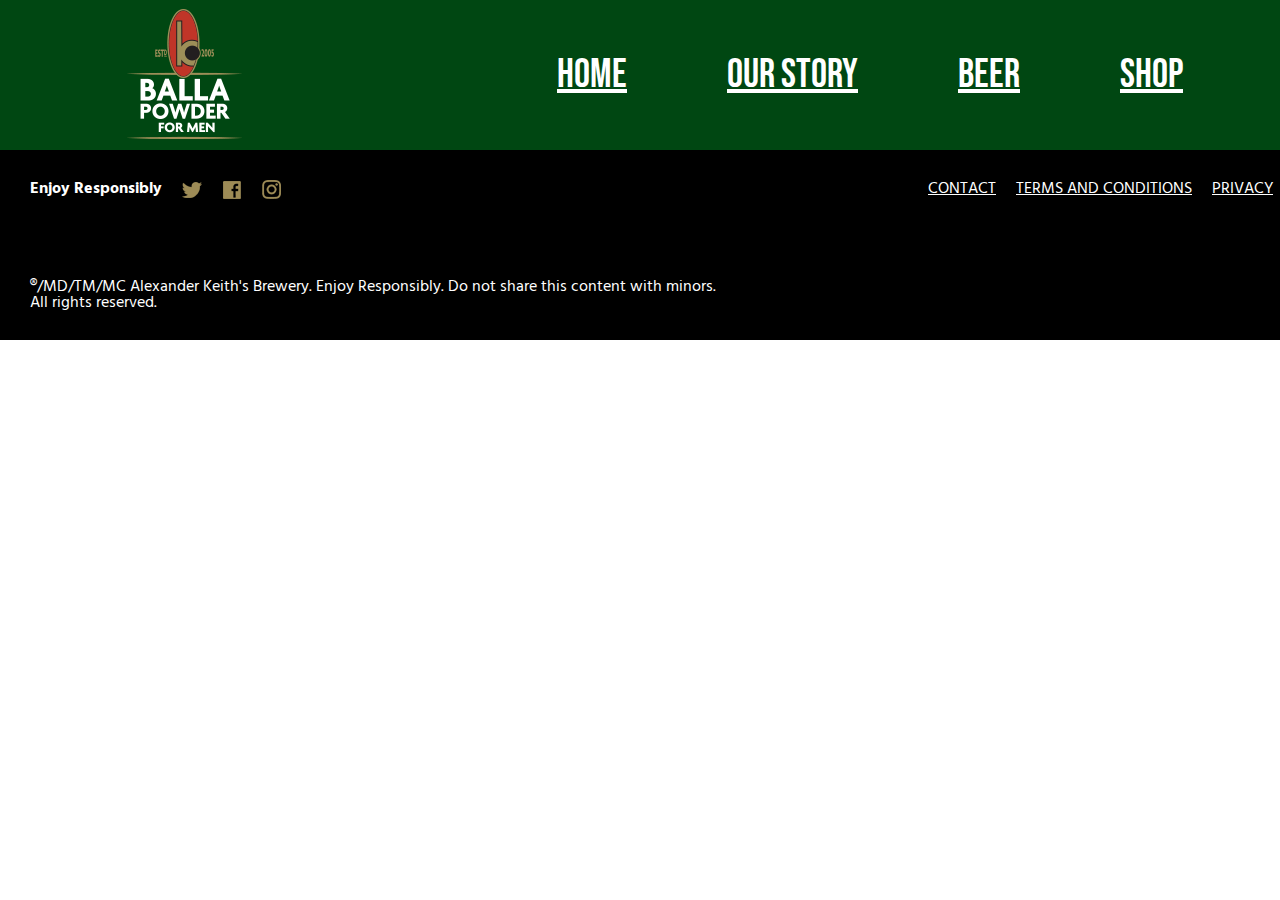
==== about.html @ 5c606fe0 "Made base html and common header/footer elements across all 5 pages, some images added" ====
<!DOCTYPE html>
<html lang="en">
<head>
  <meta charset="UTF-8">
  <meta name="viewport" content="width=device-width, initial-scale=1.0">
  <meta http-equiv="X-UA-Compatible" content="ie=edge">
  <link rel="stylesheet" href="css/reset.css">

  <link rel="preconnect" href="https://fonts.gstatic.com">
  <link href="https://fonts.googleapis.com/css2?family=Bebas+Neue&family=Hind+Siliguri:wght@400;500;600&display=swap" rel="stylesheet">

  <link rel="stylesheet" href="css/main.css">
  <title>Our Story - Bálla Powder</title>
</head>
<body>
  <main id="sitecontainer">
    <header id="mainheader">
      <h2 class="hidden">Main Header</h2>
      <div id="headlogo">
        <img src="images/logo_web_130px.png" alt="Bálla Powder For Men logo">
      </div>
      <nav id="navbox">
        <h2 class="hidden">Navigation</h2>
        <ul id="headnav">
          <li class="menubuttons"><a href="index.html">HOME</a></li>
          <li class="menubuttons"><a href="about.html">OUR STORY</a></li>
          <li class="menubuttons"><a href="beer.html">BEER</a></li>
          <li class="menubuttons"><a href="shop.html">SHOP</a></li>
          <li class="menubuttons"><a href="contact.html">CONTACT</a></li>
        </ul>
      </nav>
    </header>

    <footer id="mainfooter">
      <h2 class="hidden">Footer</h2>

      <div id="leftfooter">
        <div id="socialsbox">
          <p id="responsibility">Enjoy Responsibly</p>
          <a href="" class="socialbutton"><img src="images/socials/twitter.png" alt="twitter logo"></a>
          <a href="" class="socialbutton"><img src="images/socials/facebook.png" alt="facebook logo"></a>
          <a href="" class="socialbutton"><img src="images/socials/instagram.png" alt="instagram logo"></a>
        </div>
        <div id="copyrightbox">
          <p>®/MD/TM/MC Alexander Keith's Brewery. Enjoy Responsibly. Do not share this content with minors. <br> All rights reserved.</p>
        </div>
      </div>

      <div id="rightfooter">
        <nav>
          <ul id="footnav">
            <li class="footbuttons"><a href="contact.html">CONTACT</a></li>
            <li class="footbuttons"><a href="terms.html">TERMS AND CONDITIONS</a></li>
            <li class="footbuttons"><a href="privacy.html">PRIVACY</a></li>
            <li class="footbuttons"><a href="settings.html">COOKIES AND SETTINGS</a></li>
          </ul>
        </nav>
        <div id="signature">
          <img src="images/signature.png" alt="Signature of Balla CEO Jamie Webster">
        </div>
      </div>

    </footer>
  </main>
  <script src="js/main.js"></script>
</body>
</html>
---- css/main.css ----
@charset "UTF-8";

.hidden {
  display: none;
}

/*font-family: 'Bebas Neue', cursive;
font-family: 'Hind Siliguri', sans-serif;
Green: #004712
Gold: #9d8b56
Beige: #e3e6c7*/

a:link {
  color: #fff;
}
a:visited {
  color: #fff;
}
a:hover {
  color: #9d8b56;
}

#sitecontainer {
  margin: auto;
  width: 1500px;
  background-color: #e3e6c7;
  display: flex;
  flex-direction: column;
  justify-content: center;
}

#mainheader {
  height: 150px;
  background-color: #004712;
  width: 1500px;
  display: flex;
  flex-direction: row;
  align-items: center;
  justify-content: space-between;
}

#headlogo {
  margin: 10px 0 10px 120px;
}

#navbox {
}
#headnav {
  display: flex;
  flex-direction: row;
  justify-content: center;
  margin-right: 60px;
}
.menubuttons {
  color: #fff;
  font-family: 'Bebas Neue', cursive;
  font-size: 40px;
  margin: 50px;
}

#mainfooter {
  height: 150px;
  display: flex;
  flex-direction: row;
  justify-content: space-between;
  background-color: #000;
  padding: 20px;
}

#leftfooter {
  display: flex;
  flex-direction: column;
  justify-content: space-between;
}
#responsibility {
  color: #fff;
  font-family: 'Hind Siliguri', sans-serif;
  font-size: 16px;
  margin: 10px;
  font-weight: bold;
}
#socialsbox {
  display: flex;
  flex-direction: row;
}
.socialbutton {
  margin: 10px;
}
#copyrightbox {
  color: #fff;
  font-family: 'Hind Siliguri', sans-serif;
  font-size: 16px;
  margin: 10px;
}

#rightfooter {
  display: flex;
  flex-direction: column;
  justify-content: space-between;
  align-items: flex-end;
  margin-right: 10px;
}
#footnav {
  display: flex;
  flex-direction: row;
}
.footbuttons {
  color: #fff;
  font-family: 'Hind Siliguri', sans-serif;
  font-size: 16px;
  margin: 10px;
}
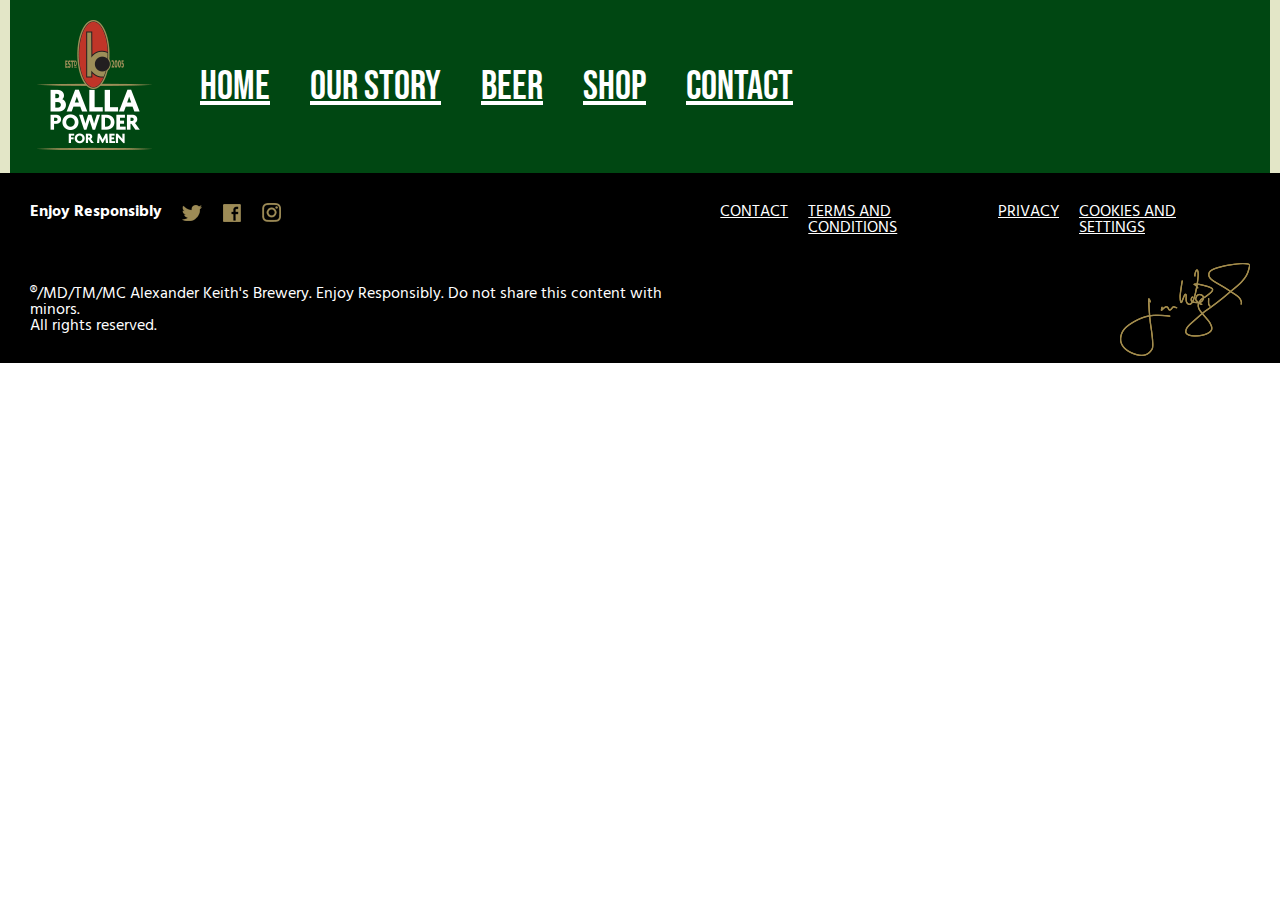
==== commit 5504897f: "responsive menu added" ====
--- a/about.html
+++ b/about.html
@@ -21,13 +21,16 @@
       </div>
       <nav id="navbox">
         <h2 class="hidden">Navigation</h2>
-        <ul id="headnav">
-          <li class="menubuttons"><a href="index.html">HOME</a></li>
-          <li class="menubuttons"><a href="about.html">OUR STORY</a></li>
-          <li class="menubuttons"><a href="beer.html">BEER</a></li>
-          <li class="menubuttons"><a href="shop.html">SHOP</a></li>
-          <li class="menubuttons"><a href="contact.html">CONTACT</a></li>
-        </ul>
+        <img id="burgerbutton" src="images/burger.svg" alt="Menu Button">
+          <div id="burgercontainer">
+            <ul id="headnav">
+              <li class="menubuttons"><a href="index.html">HOME</a></li>
+              <li class="menubuttons"><a href="about.html">OUR STORY</a></li>
+              <li class="menubuttons"><a href="beer.html">BEER</a></li>
+              <li class="menubuttons"><a href="shop.html">SHOP</a></li>
+              <li class="menubuttons"><a href="contact.html">CONTACT</a></li>
+            </ul>
+          </div>
       </nav>
     </header>
 
--- a/css/main.css
+++ b/css/main.css
@@ -9,6 +9,9 @@
 Green: #004712
 Gold: #9d8b56
 Beige: #e3e6c7*/
+p {
+  font-family: 'Hind Siliguri', sans-serif;
+}
 
 a:link {
   color: #fff;
@@ -20,44 +23,114 @@
   color: #9d8b56;
 }
 
+h3 {
+  color: #004712;
+  font-family: 'Bebas Neue', cursive;
+  font-size: 100px;
+  margin: 20px;
+  text-align: center;
+}
+h4 {
+  color: #004712;
+  font-family: 'Bebas Neue', cursive;
+  font-size: 70px;
+  margin: 20px;
+  text-align: center;
+}
 #sitecontainer {
-  margin: auto;
-  width: 1500px;
+  margin: 0px auto;
+  max-width: 1500px;
   background-color: #e3e6c7;
   display: flex;
   flex-direction: column;
   justify-content: center;
 }
 
+/* HEADER ------------------------------------------------------------- */
 #mainheader {
-  height: 150px;
+  margin-left: 10px;
+  margin-right: 10px;
   background-color: #004712;
-  width: 1500px;
-  display: flex;
-  flex-direction: row;
-  align-items: center;
-  justify-content: space-between;
+  display: flex;
+  flex-direction: column;
+  align-items: center;
 }
 
 #headlogo {
-  margin: 10px 0 10px 120px;
+  margin: 0px auto;
+}
+
+#burgercontainer {
+  display: none;
+  margin-top: 20px;
+}
+#burgercontainer.slideToggle {
+  display: block;
+  animation: menuslide 1s ease-in forwards;
+}
+
+#burgerbutton {
+  margin: 20px;
+  width: 30px;
+  height: 30px;
+  transition: all 400ms ease;
+}
+#burgerbutton.expanded {
+  -webkit-transform: rotate(90deg);
+  -ms-transform: rotate(90deg);
+  transform: rotate(90deg);
+}
+
+@keyframes menuslide {
+
 }
 
 #navbox {
 }
 #headnav {
-  display: flex;
-  flex-direction: row;
-  justify-content: center;
-  margin-right: 60px;
+  flex-direction: column;
+  text-align: center;
 }
 .menubuttons {
   color: #fff;
   font-family: 'Bebas Neue', cursive;
-  font-size: 40px;
-  margin: 50px;
-}
-
+  font-size: 50px;
+  margin-bottom: 1.5em;
+}
+
+/* Tablet Size */
+@media screen and (min-width: 768px) {
+  #mainheader {
+    display: flex;
+    flex-direction: row;
+  }
+  #headlogo {
+    margin: 20px;
+    display: inline;
+  }
+  #burgerbutton {display: none;}
+  #burgercontainer {
+    display: flex;
+    margin: 0;
+  }
+  #headnav {
+    display: flex;
+    flex-direction: row;
+    justify-content: space-between;
+  }
+  .menubuttons {
+    font-size: 30px;
+    margin: 20px;
+  }
+}
+
+/* Desktop Size */
+@media screen and (min-width: 1140px) {
+  .menubuttons {
+    font-size: 40px;
+  }
+}
+/* FOOTER ------------------------------------------------------- */
 #mainfooter {
   height: 150px;
   display: flex;
@@ -110,3 +183,68 @@
   font-size: 16px;
   margin: 10px;
 }
+
+
+
+
+/*-- INDEX --*/
+#promospace {
+  display: flex;
+  flex-direction: column;
+  align-items: center;
+}
+#floatbox {
+  display: flex;
+  flex-direction: column;
+  justify-content: center;
+  align-items: center;
+  position: absolute;
+  top: 700px;
+  left: 360px;
+}
+#promotext {
+  color: #fff;
+  font-size: 20px;
+  width: 800px;
+  text-align: center;
+}
+#shopbutton {
+  width: 150px;
+  height: 35px;
+  background-color: #004712;
+  border: 5px;
+  border-color: #9d8b56;
+  border-radius: 10px;
+  display: flex;
+  align-items: center;
+  justify-content: center;
+  margin: 30px;
+}
+.buttontext {
+  font-family: 'Hind Siliguri', sans-serif;
+  font-size: 20px;
+  color: #fff;
+}
+
+#aboutusbrief {
+  display: flex;
+  flex-direction: column;
+  align-items: center;
+}
+#abouttext {
+  text-align: center;
+  font-size: 16px;
+  width: 960px;
+}
+#aboutbutton {
+  width: 150px;
+  height: 35px;
+  background-color: #9d8b56;
+  border: 5px;
+  border-color: #004712;
+  border-radius: 10px;
+  display: flex;
+  align-items: center;
+  justify-content: center;
+  margin: 30px;
+}
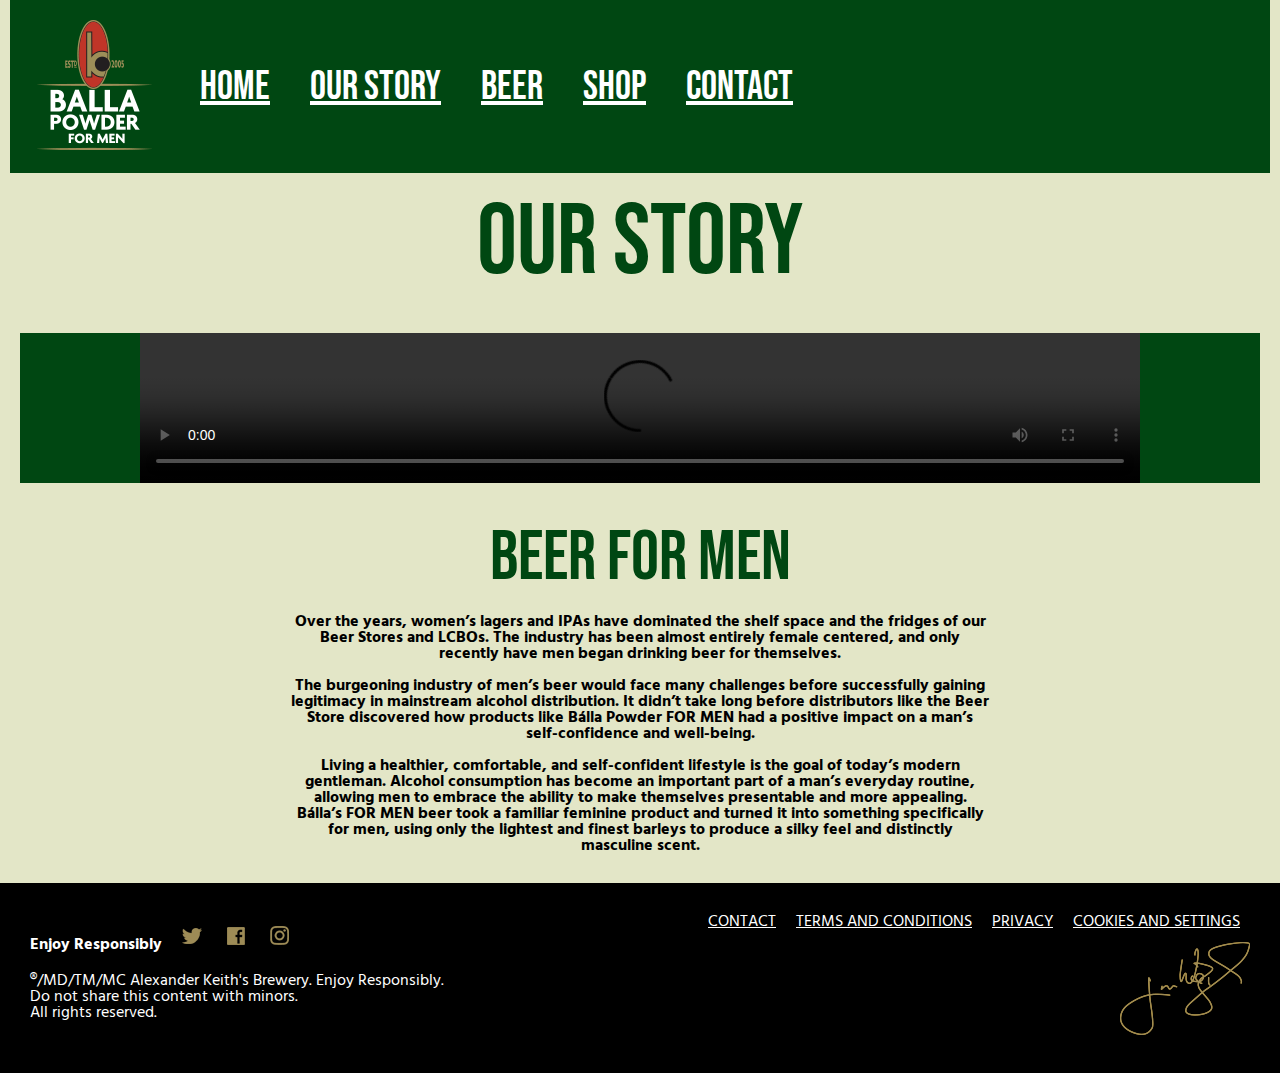
==== commit 4b837eee: "responsiveness for about page and contact updated" ====
--- a/about.html
+++ b/about.html
@@ -34,21 +34,38 @@
       </nav>
     </header>
 
+    <h2 class="hidden">About Us</h2>
+      <h3 id="pagelabel">Our Story</h3>
+
+    <section id="videosection">
+      <video src="assets/video/willems_edward_fip_infomercial.mp4" class="infomercial" controls>
+      </video>
+    </section>
+    <section id="balladescrip">
+      <h4>Beer for Men</h4>
+      <p class="masculinedescrip">Over the years, women’s lagers and IPAs have dominated the shelf space and the fridges of our Beer Stores and LCBOs. The industry has been almost entirely female centered, and only recently have men began drinking beer for themselves.
+      <br><br>The burgeoning industry of men’s beer would face many challenges before successfully gaining legitimacy in mainstream alcohol distribution. It didn’t take long before distributors like the Beer Store discovered how products like Bálla Powder FOR MEN had a positive impact on a man’s self-confidence and well-being.
+      <br><br>Living a healthier, comfortable, and self-confident lifestyle is the goal of today’s modern gentleman. Alcohol consumption has become an important part of a man’s everyday routine, allowing men to embrace the ability to make themselves presentable and more appealing. Bálla’s FOR MEN beer took a familiar feminine product and turned it into something specifically for men, using only the lightest and finest barleys to produce a silky feel and distinctly masculine scent.
+</p>
+    </section>
+    <div id="aboutpic"></div>
+
     <footer id="mainfooter">
       <h2 class="hidden">Footer</h2>
 
       <div id="leftfooter">
         <div id="socialsbox">
           <p id="responsibility">Enjoy Responsibly</p>
-          <a href="" class="socialbutton"><img src="images/socials/twitter.png" alt="twitter logo"></a>
-          <a href="" class="socialbutton"><img src="images/socials/facebook.png" alt="facebook logo"></a>
-          <a href="" class="socialbutton"><img src="images/socials/instagram.png" alt="instagram logo"></a>
+          <div>
+            <a href="#" class="socialbutton"><img src="images/socials/twitter.png" alt="twitter logo"></a>
+            <a href="#" class="socialbutton"><img src="images/socials/facebook.png" alt="facebook logo"></a>
+            <a href="#" class="socialbutton"><img src="images/socials/instagram.png" alt="instagram logo"></a>
+          </div>
         </div>
         <div id="copyrightbox">
           <p>®/MD/TM/MC Alexander Keith's Brewery. Enjoy Responsibly. Do not share this content with minors. <br> All rights reserved.</p>
         </div>
       </div>
-
       <div id="rightfooter">
         <nav>
           <ul id="footnav">
@@ -62,7 +79,7 @@
           <img src="images/signature.png" alt="Signature of Balla CEO Jamie Webster">
         </div>
       </div>
-
+            <div class="hidden okay sendbutton thanksbox closebutton"></div>
     </footer>
   </main>
   <script src="js/main.js"></script>
--- a/css/main.css
+++ b/css/main.css
@@ -33,9 +33,10 @@
 h4 {
   color: #004712;
   font-family: 'Bebas Neue', cursive;
-  font-size: 70px;
-  margin: 20px;
-  text-align: center;
+  font-size: 40px;
+  margin: 20px;
+  text-align: center;
+  max-width: 450px
 }
 #sitecontainer {
   margin: 0px auto;
@@ -44,6 +45,7 @@
   display: flex;
   flex-direction: column;
   justify-content: center;
+  overflow: hidden;
 }
 
 /* HEADER ------------------------------------------------------------- */
@@ -58,6 +60,7 @@
 
 #headlogo {
   margin: 0px auto;
+  margin-top: 20px;
 }
 
 #burgercontainer {
@@ -97,8 +100,70 @@
   font-size: 50px;
   margin-bottom: 1.5em;
 }
-
-/* Tablet Size */
+#pagelabel {
+  font-size: 70px;
+}
+
+/* FOOTER ------------------------------------------------------- */
+#mainfooter {
+  height: 150px;
+  display: flex;
+  flex-direction: row;
+  justify-content: space-between;
+  background-color: #000;
+  padding: 20px;
+}
+
+#leftfooter {
+  display: flex;
+  flex-direction: column;
+  justify-content: center;
+  color: #fff;
+  font-family: 'Hind Siliguri', sans-serif;
+  font-size: 16px;
+}
+#responsibility {
+  font-weight: bold;
+  margin: 10px;
+}
+#socialsbox {
+  display: flex;
+  flex-direction: column;
+}
+.socialbutton {
+  margin: 10px;
+}
+#copyrightbox {
+  max-width: 300px;
+  margin: 10px;
+}
+#copyrightbox p {
+  font-size: 11px;
+}
+
+#rightfooter {
+  display: flex;
+  flex-direction: column;
+  justify-content: space-between;
+  align-items: flex-end;
+  margin-right: 10px;
+}
+#footnav {
+  display: flex;
+  flex-direction: row;
+  max-width: 300px;
+}
+.footbuttons {
+  color: #fff;
+  font-family: 'Hind Siliguri', sans-serif;
+  font-size: 12px;
+  margin: 10px;
+}
+#signature {
+  margin-top: -15px;
+}
+
+/* Tablet Size -----------------------------------------*/
 @media screen and (min-width: 768px) {
   #mainheader {
     display: flex;
@@ -122,103 +187,89 @@
     font-size: 30px;
     margin: 20px;
   }
-}
-
-/* Desktop Size */
+  #socialsbox {
+    flex-direction: row;
+  }
+  #copyrightbox p {
+    font-size: 16px;
+  }
+  #footnav {
+    max-width: 450px;
+  }
+  h4 {
+    max-width: 700px;
+  }
+}
+
+/* Desktop Size ------------------------------------ */
 @media screen and (min-width: 1140px) {
   .menubuttons {
     font-size: 40px;
-  }
-}
-/* FOOTER ------------------------------------------------------- */
-#mainfooter {
-  height: 150px;
-  display: flex;
-  flex-direction: row;
-  justify-content: space-between;
-  background-color: #000;
-  padding: 20px;
-}
-
-#leftfooter {
-  display: flex;
-  flex-direction: column;
-  justify-content: space-between;
-}
-#responsibility {
-  color: #fff;
-  font-family: 'Hind Siliguri', sans-serif;
-  font-size: 16px;
-  margin: 10px;
-  font-weight: bold;
-}
-#socialsbox {
-  display: flex;
-  flex-direction: row;
-}
-.socialbutton {
-  margin: 10px;
-}
-#copyrightbox {
-  color: #fff;
-  font-family: 'Hind Siliguri', sans-serif;
-  font-size: 16px;
-  margin: 10px;
-}
-
-#rightfooter {
-  display: flex;
-  flex-direction: column;
-  justify-content: space-between;
-  align-items: flex-end;
-  margin-right: 10px;
-}
-#footnav {
-  display: flex;
-  flex-direction: row;
-}
-.footbuttons {
-  color: #fff;
-  font-family: 'Hind Siliguri', sans-serif;
-  font-size: 16px;
-  margin: 10px;
-}
-
-
-
-
-/*-- INDEX --*/
+    justify-content: space-between;
+  }
+  .footbuttons {
+    font-size: 16px;
+    margin: 10px;
+  }
+  #footnav {
+    max-width: none;
+  }
+  #copyrightbox {
+    max-width: 420px;
+  }
+  #pagelabel {
+    font-size: 100px;
+  }
+  h4 {
+    font-size: 70px;
+    max-width: 1100px;
+  }
+}
+
+
+/*-- INDEX -------------------------------------------------------------------------*/
 #promospace {
   display: flex;
   flex-direction: column;
   align-items: center;
 }
+.promoimage {
+  width: 700px;
+  height: 285px;
+  background-image: url(../images/cappile_banner_700.jpg);
+  background-repeat: no-repeat;
+	background-position: center;
+}
 #floatbox {
   display: flex;
   flex-direction: column;
   justify-content: center;
   align-items: center;
-  position: absolute;
-  top: 700px;
-  left: 360px;
+  position: relative;
+  top: 140px;
 }
 #promotext {
   color: #fff;
-  font-size: 20px;
-  width: 800px;
-  text-align: center;
+  font-size: 15px;
+  text-align: center;
+  padding: 10px;
+  background-color: rgba(0, 0, 0, 0.6);
+  width: 400px;
+  border-radius: 30px;
 }
 #shopbutton {
   width: 150px;
   height: 35px;
   background-color: #004712;
-  border: 5px;
-  border-color: #9d8b56;
+  border: 3px solid #9d8b56;
   border-radius: 10px;
   display: flex;
   align-items: center;
   justify-content: center;
-  margin: 30px;
+  margin: 10px;
+}
+#shopbutton:hover {
+  background-color: #9d8b56;
 }
 .buttontext {
   font-family: 'Hind Siliguri', sans-serif;
@@ -233,18 +284,409 @@
 }
 #abouttext {
   text-align: center;
-  font-size: 16px;
-  width: 960px;
+  font-size: 15px;
+  width: 400px;
 }
 #aboutbutton {
   width: 150px;
   height: 35px;
   background-color: #9d8b56;
-  border: 5px;
-  border-color: #004712;
+  border: 3px solid #004712;
   border-radius: 10px;
   display: flex;
   align-items: center;
   justify-content: center;
+  margin: 20px;
+}
+#aboutbutton:hover {
+  background-color: #004712;
+}
+@media screen and (min-width: 768px) {
+  .promoimage {
+      width: 1000px;
+      height: 407px;
+      background-image: url(../images/cappile_banner_1000.jpg);
+  }
+  #promotext {
+    width: 600px;
+  }
+  #floatbox {
+    top: 250px;
+  }
+  #abouttext {
+    width: 700px;
+  }
+}
+@media screen and (min-width: 1140px) {
+  .promoimage {
+      width: 1500px;
+      height: 611px;
+      background-image: url(../images/cappile_banner.jpg);
+  }
+  #promotext {
+    font-size: 20px;
+    width: 800px;
+  }
+  #floatbox {
+    top: 420px;
+  }
+  #abouttext {
+    font-size: 20px;
+    max-width: 1000px;
+  }
+}
+
+
+/* SHOP PAGE ------------------------------------------------------------------------- */
+.shopsection {
+  display: flex;
+  flex-direction: column;
+
+}
+#shopgrid {
+  margin: 0 auto;
+}
+.productbox {
+  display: flex;
+  flex-direction: row;
+}
+.productbox img {
+  border: 1px solid #9d8b56;
+  margin-bottom: 30px;
+}
+.productdescrip {
+  margin-left: 20px;
+  background-color: #fff;
+  border: 1px solid #9d8b56;
+  height: 300px;
+  display: none;
+  position: absolute;
+}
+.productdescrip h4 {
+  font-size: 30px;
+}
+.productdescrip p {
+  margin: 20px;
+  font-size: 15px;
+}
+.price {
+  color: #000;
+  font-weight: lighter;
+  text-align: right;
+  display: inline;
+}
+
+.quantitybuttons {
   margin: 30px;
 }
+.quantitybuttons button {
+  background-color: #004712;
+  color: #fff;
+  height: 30px;
+  font-family: 'Hind Siliguri', sans-serif;
+  font-weight: bold;
+  margin: 0px;
+}
+.quantitybuttons input {
+  width: 20px;
+  height: 30px;
+  margin: 0px;
+}
+
+/* Tablet size ============================================ */
+@media screen and (min-width: 768px) {
+  .productdescrip {
+    display: inline-block;
+    position: static;
+    max-width: 400px;
+  }
+  .productdescrip p {
+    font-size: 20px;
+  }
+
+}
+@media screen and (min-width: 1140px) {
+  .productdescrip {
+    max-width: 700px;
+  }
+  .productdescrip p {
+    margin: 40px;
+  }
+  .productdescrip h4 {
+    font-size: 40px;
+  }
+  .quantitybuttons button {
+    font-size: 20px;
+    height: 40px;
+  }
+}
+
+/*-- CONTACT ----------------------------------------------------------------------------*/
+#contactheader {
+  display: flex;
+  flex-direction: column;
+  align-items: center;
+  margin-bottom: 10px;
+}
+#contactbox {
+  background-image: url(../images/contactimage_700.jpg);
+  background-repeat: no-repeat;
+	background-position: center;
+  padding: 30px;
+  margin-bottom: 30px;
+}
+#contactform {
+  display: flex;
+  flex-direction: column;
+  justify-content: flex-start;
+  width: 1000px;
+}
+label {
+  font-family: 'Hind Siliguri', sans-serif;
+  font-size: 20px;
+  color: #fff;
+  margin: 15px;
+}
+input {
+  font-family: 'Hind Siliguri', sans-serif;
+  font-size: 12px;
+  width: 300px;
+  border-radius: 16px;
+  padding: 5px;
+}
+textarea {
+  font-family: 'Hind Siliguri', sans-serif;
+  font-size: 12px;
+  border-radius: 16px;
+  padding: 5px;
+  width: 300px
+}
+.sendbutton {
+  background-color: #9d8b56;
+  font-size: 20px;
+  color: #fff;
+  border-radius: 16px;
+  margin: 20px;
+  margin-bottom: 40px;
+  width: 150px;
+  padding: 10px;
+  font-family: 'Hind Siliguri', sans-serif;
+  text-align: center;
+}
+.thanksbox {
+  position: fixed;
+  top: 230px;
+  background-color: rgba(0, 0, 0, 0.8);
+  width: 300px;
+  padding: 20px;
+  border-radius: 20px;
+  border: 3px solid #9d8b56;
+}
+.okay {
+  background-color: #9d8b56;
+  border-radius: 20px;
+  padding: 10px;
+  font-family: 'Hind Siliguri', sans-serif;
+  font-size: 15px;
+}
+#thankyou {
+  font-family: 'Hind Siliguri', sans-serif;
+  font-size: 20px;
+  color: #fff;
+  margin: 15px;
+}
+@media screen and (min-width: 768px) {
+  #contactbox {
+    background-image: url(../images/contactimage_1000.jpg);
+  }
+  label {
+    font-size: 30px;
+    margin: 15px;
+  }
+  input {
+    font-size: 20px;
+    width: 400px;
+  }
+  textarea {
+    font-size: 16px;
+    width: 600px;
+  }
+  #sendbutton {
+    font-size: 30px;
+    width: 400px;
+  }
+}
+@media screen and (min-width: 1140px) {
+  #contactbox {
+    background-image: url(../images/contactimage_1500.jpg);
+  }
+  input {
+    width: 600px;
+  }
+  textarea {
+    width: auto;
+  }
+}
+
+/* BEER SECTION ======================================================= */
+#beersection {
+  display: flex;
+  flex-direction: column;
+  align-items: center;
+  margin: 0 auto;
+  margin-bottom: 40px;
+}
+#beertalk {
+  text-align: center;
+  font-weight: bold;
+  font-size: 14px;
+  max-width: 340px;
+  margin-bottom: 15px;
+}
+.beerbox {
+  margin: 10px;
+}
+.beerlink:hover {
+  cursor: pointer;
+  opacity: 75%;
+}
+
+.beeroverlay {
+  position: fixed;
+  top: 10px;
+  background-color: rgba(255, 255, 255, 0.8);
+  max-width: 340px;
+  padding: 20px;
+  border-radius: 20px;
+  border: 3px solid #9d8b56;
+  display: none;
+}
+.beerdescrip {
+  margin: 20px;
+  font-weight: bold;
+  font-family: 'Hind Siliguri', sans-serif;
+  font-size: 1.3em;
+  background-color: #fff;
+  padding: 20px;
+}
+.closebutton {
+  float: right;
+  font-size: 30px;
+  cursor: pointer;
+  padding-right: 0.6em;
+  font-family: 'Hind Siliguri', sans-serif;
+}
+.overlaylabel {
+  font-size: 40px;
+}
+.overlaypic {
+  width: 300px;
+  overflow: hidden;
+  margin: auto;
+}
+.overlaypic:hover {
+  opacity: 80%;
+}
+
+.thereitis {
+  display: grid;
+  grid-template-rows: 20px 80px auto 300px;
+}
+/* Tablet size ============================================ */
+@media screen and ( min-width: 768px ) {
+  #beertalk {
+    max-width: 500px;
+    font-size: 16px;
+  }
+  #beergrid {
+    display: grid;
+    grid-template-columns: 1fr 1fr;
+  }
+  .beeroverlay {
+    top: 20px;
+    max-width: 700px;
+  }
+  .overlaylabel {
+    font-size: 70px;
+  }
+  .thereitis {
+    display: grid;
+    grid-template-rows: 30px auto auto 350px;
+  }
+}
+@media screen and (min-width: 1140px) {
+  #beertalk {
+    max-width: 600px;
+  }
+  #beergrid {
+    display: flex;
+    flex-direction: row;
+    margin-bottom: 50px;
+  }
+  .beerlink {
+    width: 220px;
+    height: 220px;
+  }
+  .beeroverlay {
+    max-width: 1100px;
+  }
+  .overlaypic {
+    width: 500px;
+  }
+  .beerdescrip {
+    grid-row: -3;
+    grid-column: 2;
+  }
+  .thereitis {
+    display: grid;
+    grid-template-rows: 30px 110px 300px 90px;
+    grid-template-columns: 1fr 1fr;
+  }
+}
+
+/* ABOUT PAGE ======================================================================= */
+#videosection {
+  background-color: #004712;
+  margin: 20px;
+  display: flex;
+  flex-direction: column;
+  align-items: center;
+}
+.infomercial {
+  width: 400px;
+}
+#balladescrip {
+  display: flex;
+  flex-direction: column;
+  align-items: center;
+
+}
+.masculinedescrip {
+  font-family: 'Hind Siliguri', sans-serif;
+  font-size: 14px;
+  font-weight: bold;
+  margin-bottom: 30px;
+  text-align: center;
+  max-width: 400px;
+}
+#aboutpic {
+  
+}
+
+@media screen and (min-width: 768px) {
+  .infomercial {
+    width: 700px;
+  }
+  .masculinedescrip {
+    max-width: 600px;
+  }
+}
+@media screen and (min-width: 1140px) {
+  .infomercial {
+    width: 1000px;
+  }
+  .masculinedescrip {
+    font-size: 16px;
+    max-width: 700px;
+  }
+}
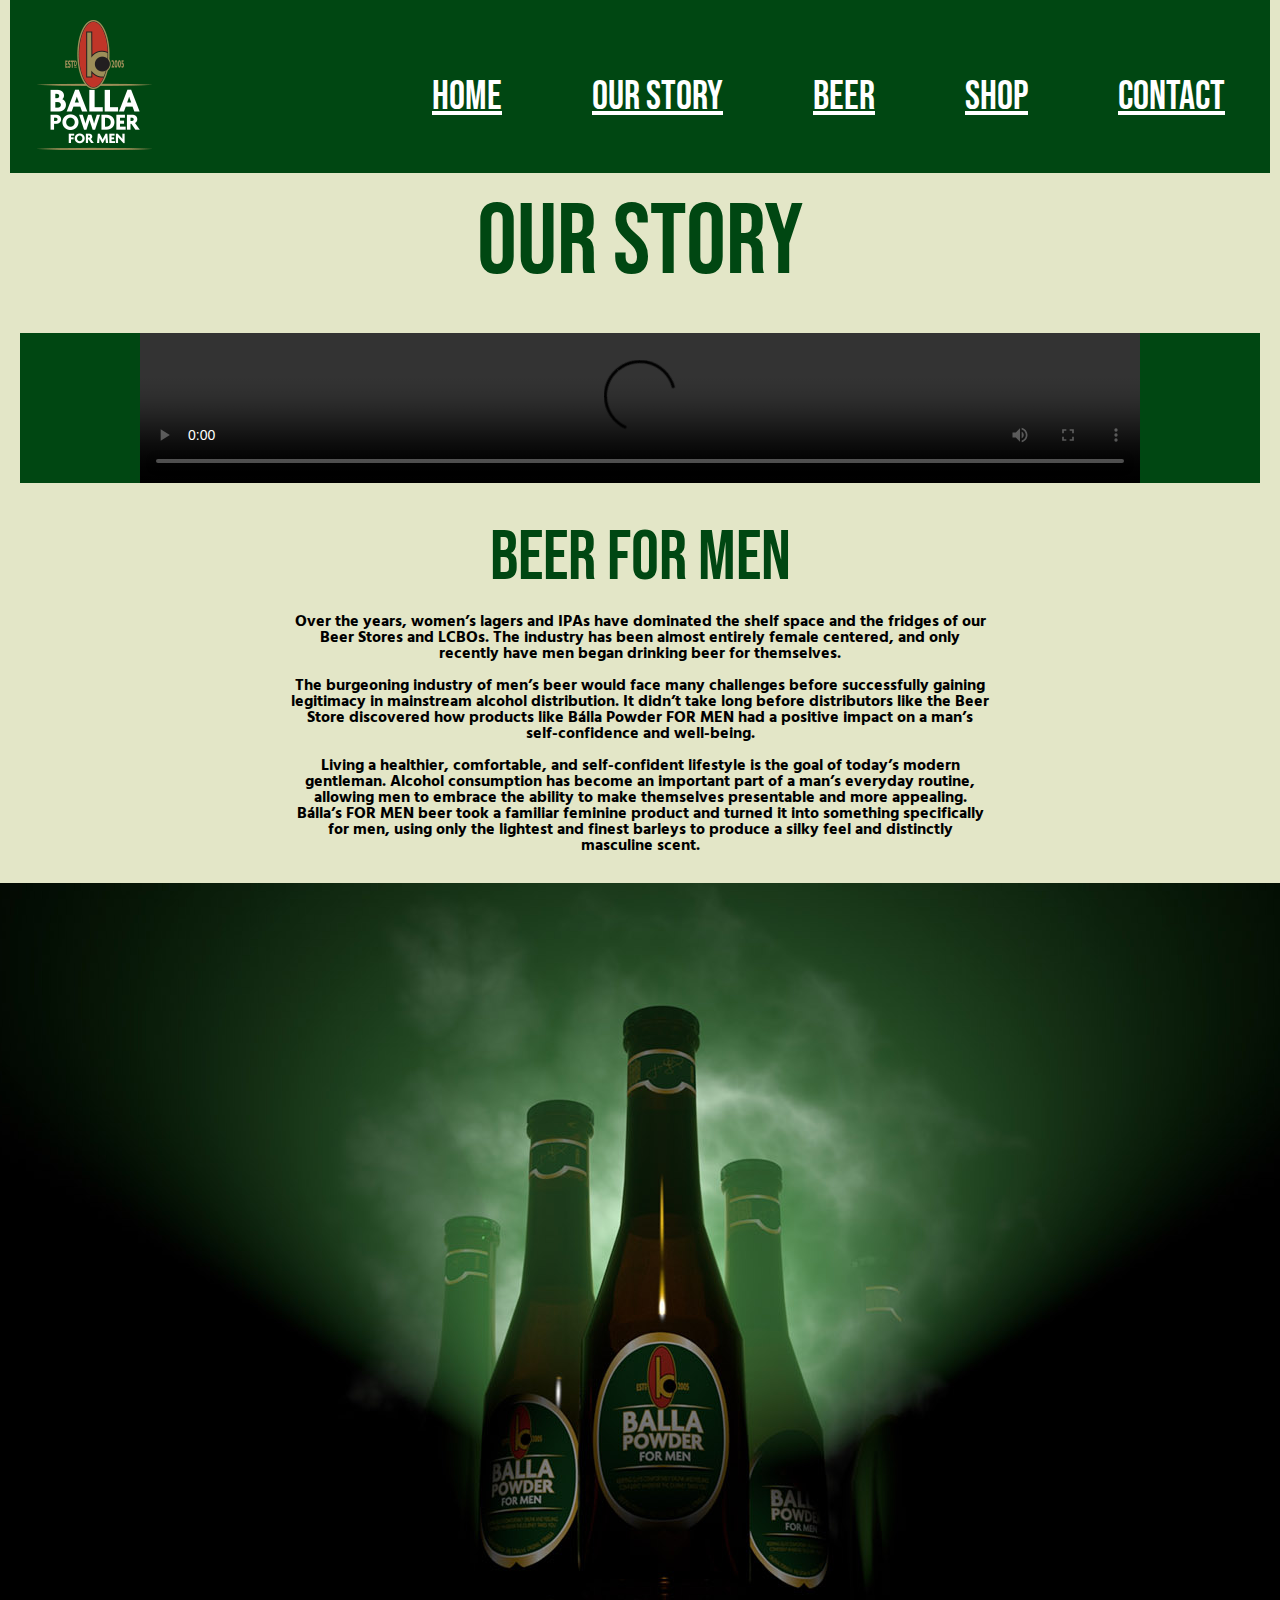
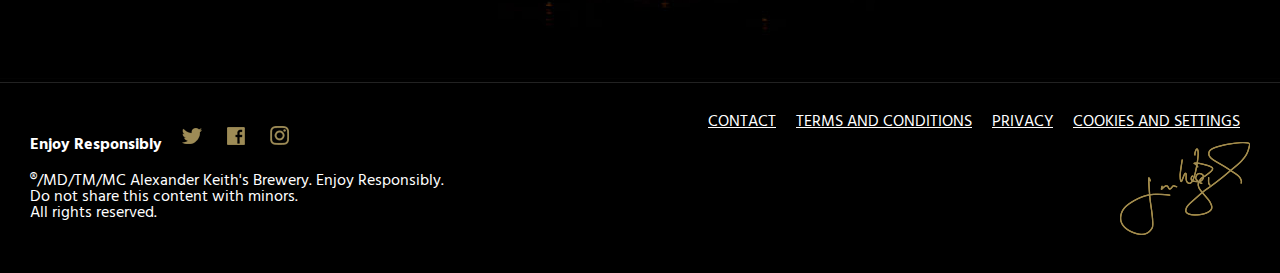
==== commit c5d2ec9d: "header and about responsiveness updated" ====
--- a/about.html
+++ b/about.html
@@ -44,11 +44,11 @@
     <section id="balladescrip">
       <h4>Beer for Men</h4>
       <p class="masculinedescrip">Over the years, women’s lagers and IPAs have dominated the shelf space and the fridges of our Beer Stores and LCBOs. The industry has been almost entirely female centered, and only recently have men began drinking beer for themselves.
-      <br><br>The burgeoning industry of men’s beer would face many challenges before successfully gaining legitimacy in mainstream alcohol distribution. It didn’t take long before distributors like the Beer Store discovered how products like Bálla Powder FOR MEN had a positive impact on a man’s self-confidence and well-being.
-      <br><br>Living a healthier, comfortable, and self-confident lifestyle is the goal of today’s modern gentleman. Alcohol consumption has become an important part of a man’s everyday routine, allowing men to embrace the ability to make themselves presentable and more appealing. Bálla’s FOR MEN beer took a familiar feminine product and turned it into something specifically for men, using only the lightest and finest barleys to produce a silky feel and distinctly masculine scent.
-</p>
+        <br><br>The burgeoning industry of men’s beer would face many challenges before successfully gaining legitimacy in mainstream alcohol distribution. It didn’t take long before distributors like the Beer Store discovered how products like Bálla Powder FOR MEN had a positive impact on a man’s self-confidence and well-being.
+        <br><br>Living a healthier, comfortable, and self-confident lifestyle is the goal of today’s modern gentleman. Alcohol consumption has become an important part of a man’s everyday routine, allowing men to embrace the ability to make themselves presentable and more appealing. Bálla’s FOR MEN beer took a familiar feminine product and turned it into something specifically for men, using only the lightest and finest barleys to produce a silky feel and distinctly masculine scent.
+      </p>
+      <div id="aboutpic"></div>
     </section>
-    <div id="aboutpic"></div>
 
     <footer id="mainfooter">
       <h2 class="hidden">Footer</h2>
--- a/css/main.css
+++ b/css/main.css
@@ -88,8 +88,6 @@
 
 }
 
-#navbox {
-}
 #headnav {
   flex-direction: column;
   text-align: center;
@@ -168,6 +166,7 @@
   #mainheader {
     display: flex;
     flex-direction: row;
+    justify-content: space-between;
   }
   #headlogo {
     margin: 20px;
@@ -176,13 +175,17 @@
   #burgerbutton {display: none;}
   #burgercontainer {
     display: flex;
-    margin: 0;
+    justify-content: flex-start;
   }
   #headnav {
     display: flex;
     flex-direction: row;
     justify-content: space-between;
   }
+  #navbox {
+    display: flex;
+    justify-content: space-between;
+  }
   .menubuttons {
     font-size: 30px;
     margin: 20px;
@@ -205,7 +208,7 @@
 @media screen and (min-width: 1140px) {
   .menubuttons {
     font-size: 40px;
-    justify-content: space-between;
+    margin: 45px;
   }
   .footbuttons {
     font-size: 16px;
@@ -653,7 +656,7 @@
   align-items: center;
 }
 .infomercial {
-  width: 400px;
+  width: 450px;
 }
 #balladescrip {
   display: flex;
@@ -670,7 +673,11 @@
   max-width: 400px;
 }
 #aboutpic {
-  
+  width: 700px;
+  height: 477px;
+  background-image: url(../images/smokerender_700.jpg);
+  background-repeat: no-repeat;
+  background-position: center;
 }
 
 @media screen and (min-width: 768px) {
@@ -680,6 +687,11 @@
   .masculinedescrip {
     max-width: 600px;
   }
+  #aboutpic {
+    width: 1000px;
+    height: 534px;
+    background-image: url(../images/smokerender_1000.jpg);
+  }
 }
 @media screen and (min-width: 1140px) {
   .infomercial {
@@ -689,4 +701,9 @@
     font-size: 16px;
     max-width: 700px;
   }
-}
+  #aboutpic {
+    width: 1500px;
+    height: 800px;
+    background-image: url(../images/smokerender_1500.jpg);
+  }
+}
